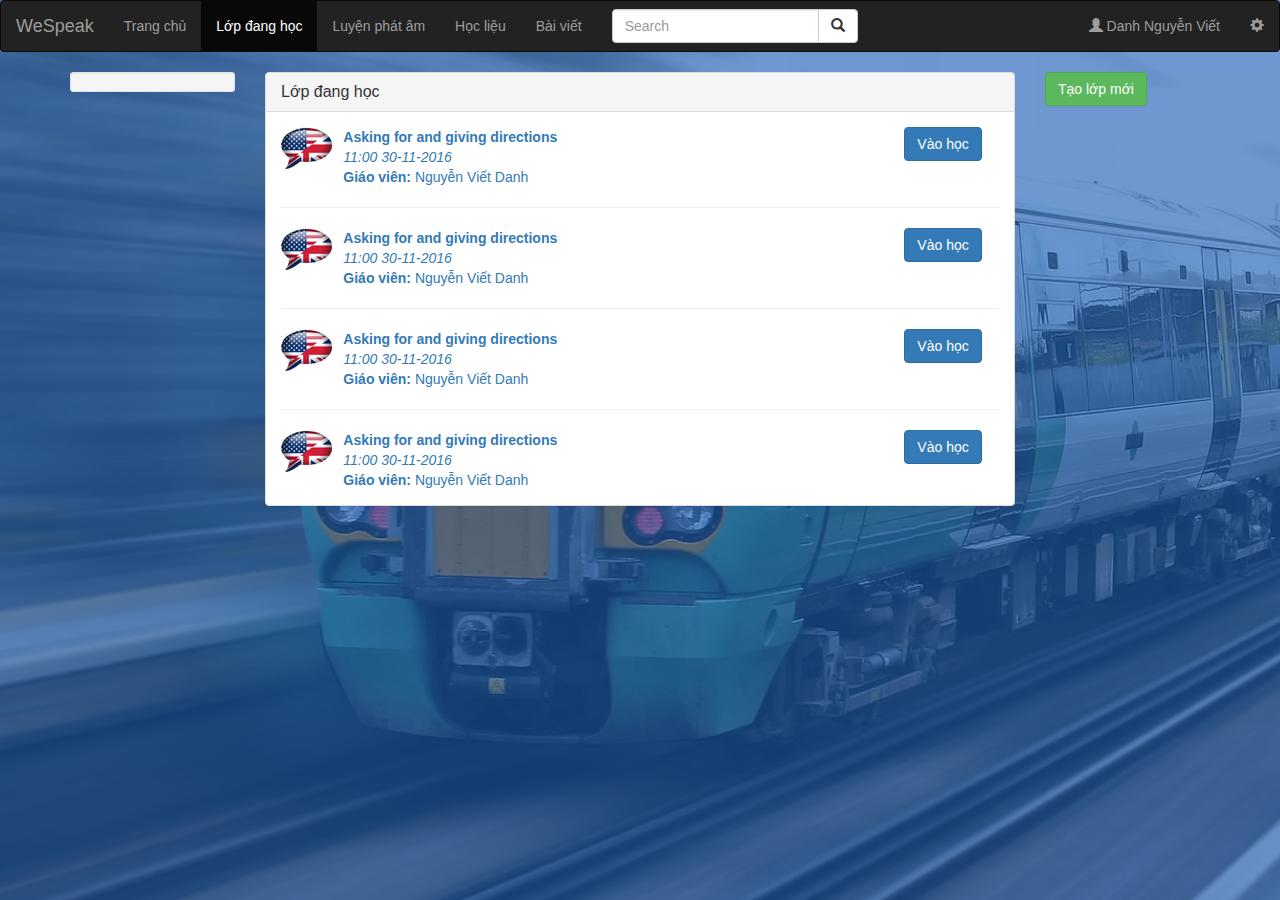
==== resources/GUI/classlist.html @ bcf69c57 "Completed GUI" ====
<!DOCTYPE html>
<html lang="en">
   <head>
      <title>WeSpeak | Lớp đang học</title>
      <meta charset="utf-8">
      <meta name="viewport" content="width=device-width, initial-scale=1">
      <link rel="stylesheet" href="https://maxcdn.bootstrapcdn.com/bootstrap/3.3.7/css/bootstrap.min.css">
      <link rel="stylesheet" href="custom/css/digital-clock.css">
      <script src="https://ajax.googleapis.com/ajax/libs/jquery/3.1.1/jquery.min.js"></script>
      <script src="https://maxcdn.bootstrapcdn.com/bootstrap/3.3.7/js/bootstrap.min.js"></script>
      <script src="custom/js/digital-clock.js"></script>
      <style>
         body {
         background: url('img/train-no-text.png') no-repeat center fixed; 
         background-size: cover;
         }
      </style>
   </head>
   <body>
      <nav class="navbar navbar-inverse">
         <div class="container-fluid">
            <div class="navbar-header">
               <a class="navbar-brand" href="#">WeSpeak</a>
            </div>
            <ul class="nav navbar-nav">
               <li><a href="home.html">Trang chủ</a></li>
               <li class="active"><a href="#">Lớp đang học</a></li>
               <li><a href="#">Luyện phát âm</a></li>
               <li><a href="#">Học liệu</a></li>
               <li><a href="#">Bài viết</a></li>
            </ul>
            <form class="navbar-form navbar-left">
               <div class="input-group">
                  <input type="text" class="form-control" placeholder="Search">
                  <div class="input-group-btn">
                     <button class="btn btn-default" type="submit">
                     <i class="glyphicon glyphicon-search"></i>
                     </button>
                  </div>
               </div>
            </form>
            <ul class="nav navbar-nav navbar-right">
               <li><a href="#"><span class="glyphicon glyphicon-user"></span> Danh Nguyễn Viết</a></li>
               <li>
                  <a href="#" class="dropdown-toggle" data-toggle="dropdown">
                     <span class="glyphicon glyphicon-cog"></span>
                     <ul class="dropdown-menu">
                        <li>
                  <a href="#">Thông tin cơ bản</a></li>
                  <li class="divider"></li>
                  <li><a href="#">Thoát</a></li>
                  </ul>
                  </a>
               </li>
            </ul>
         </div>
      </nav>
      <div class="container">
         <div class="row">
            <div class="col-md-2">
               <div class="well well-sm">
                  <div id="date-clock"></div>
                  <div id="digital-clock"></div>
               </div>
            </div>
            <div class="col-md-8">
               <div class="panel panel-default">
                  <div class="panel-heading">
                     <h3 class="panel-title">Lớp đang học</h3>
                  </div>
                  <div class="panel-body">
                     <div class="row">
                        <a href="#">
                           <div class="col-md-1">
                              <img src="img/brief-logo.png" class="img-rounded" >
                           </div>
                           <div class="col-md-9">
                              <strong>Asking for and giving directions</strong><br>
                              <i>11:00 30-11-2016</i><br>
                              <strong>Giáo viên:</strong> Nguyễn Viết Danh
                           </div>
                           <div class="col-md-2">
                              <button type="button" class="btn btn-primary">Vào học</button>
                           </div>
                        </a>
                     </div>
                     <hr>
                     <div class="row">
                        <a href="#">
                           <div class="col-md-1">
                              <img src="img/brief-logo.png" class="img-rounded" >
                           </div>
                           <div class="col-md-9">
                              <strong>Asking for and giving directions</strong><br>
                              <i>11:00 30-11-2016</i><br>
                              <strong>Giáo viên:</strong> Nguyễn Viết Danh
                           </div>
                           <div class="col-md-2">
                              <button type="button" class="btn btn-primary">Vào học</button>
                           </div>
                        </a>
                     </div>
                     <hr>
                     <div class="row">
                        <a href="#">
                           <div class="col-md-1">
                              <img src="img/brief-logo.png" class="img-rounded" >
                           </div>
                           <div class="col-md-9">
                              <strong>Asking for and giving directions</strong><br>
                              <i>11:00 30-11-2016</i><br>
                              <strong>Giáo viên:</strong> Nguyễn Viết Danh
                           </div>
                           <div class="col-md-2">
                              <button type="button" class="btn btn-primary">Vào học</button>
                           </div>
                        </a>
                     </div>
                     <hr>
                     <div class="row">
                        <a href="#">
                           <div class="col-md-1">
                              <img src="img/brief-logo.png" class="img-rounded" >
                           </div>
                           <div class="col-md-9">
                              <strong>Asking for and giving directions</strong><br>
                              <i>11:00 30-11-2016</i><br>
                              <strong>Giáo viên:</strong> Nguyễn Viết Danh
                           </div>
                           <div class="col-md-2">
                              <button type="button" class="btn btn-primary">Vào học</button>
                           </div>
                        </a>
                     </div>
                  </div>
               </div>
            </div>
            <div class="col-md-2">
               <button type="button" class="btn btn-success" id="createNewClass">Tạo lớp mới</button>
            </div>
         </div>
      </div>

      <!-- Modal -->
      <div class="modal fade" id="myModal" role="dialog">
         <div class="modal-dialog">
            <!-- Modal content-->
            <div class="modal-content">
               <div class="modal-header" style="padding:35px 50px;">
                  <button type="button" class="close" data-dismiss="modal">&times;</button>
                  <h4><span class="glyphicon glyphicon-new-window"></span> Tạo lớp học mới</h4>
               </div>
               <div class="modal-body" style="padding:40px 50px;">
                  <form role="form">
                     <div class="form-group">
                        <label for="usrname"><span class="glyphicon glyphicon-user"></span> Nhập tên lớp</label>
                        <input type="text" class="form-control" id="usrname" placeholder="Tên lớp">
                     </div>
                     <button type="submit" class="btn btn-success btn-block"><span class="glyphicon glyphicon-off"></span> Tạo</button>
                  </form>
               </div>
               <div class="modal-footer">
                  <button type="submit" class="btn btn-danger btn-default pull-left" data-dismiss="modal"><span class="glyphicon glyphicon-remove"></span> Hủy</button>
               </div>
            </div>
         </div>
      </div>
      <script>
        $(document).ready(function(){
            $("#createNewClass").click(function(){
                $("#myModal").modal();
            });
        });
      </script>
   </body>
</html>
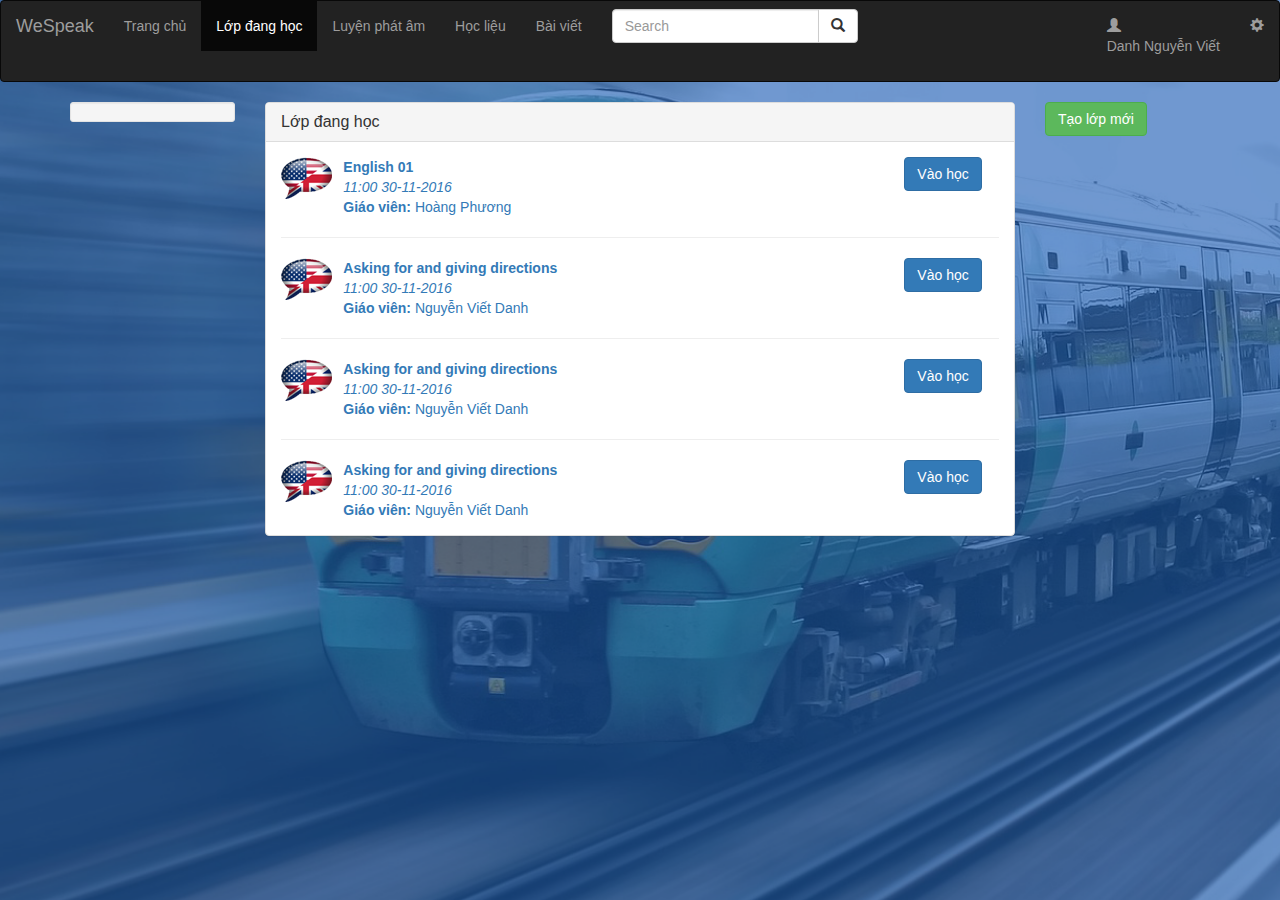
==== commit 4c18e79e: "+Add: Tạo lớp, vào lớp English 01" ====
--- a/resources/GUI/classlist.html
+++ b/resources/GUI/classlist.html
@@ -9,6 +9,23 @@
       <script src="https://ajax.googleapis.com/ajax/libs/jquery/3.1.1/jquery.min.js"></script>
       <script src="https://maxcdn.bootstrapcdn.com/bootstrap/3.3.7/js/bootstrap.min.js"></script>
       <script src="custom/js/digital-clock.js"></script>
+	   <script type="text/javascript">
+		function newPage(classRoom) {
+		var name = document.getElementById("Username").innerHTML;
+		//var classRoom = document.getElementById("classRoom");
+		
+		var url = "https://demo.bigbluebutton.org/demo/create.jsp?username=" + name + "&meetingID=" + classRoom + "%27s+meeting&action=enter";
+		window.open(url);
+	}
+
+	function newCreate() {
+		
+		var classRoom = document.getElementById("classRoom");
+		var url ="https://demo.bigbluebutton.org/demo/create.jsp?username1=" + classRoom.value + "&action=create";
+		
+		window.open(url);
+	}
+	</script>
       <style>
          body {
          background: url('img/train-no-text.png') no-repeat center fixed; 
@@ -40,7 +57,7 @@
                </div>
             </form>
             <ul class="nav navbar-nav navbar-right">
-               <li><a href="#"><span class="glyphicon glyphicon-user"></span> Danh Nguyễn Viết</a></li>
+               <li><a href="#"><span class="glyphicon glyphicon-user"></span><p id="Username">Danh Nguyễn Viết</p></a></li>
                <li>
                   <a href="#" class="dropdown-toggle" data-toggle="dropdown">
                      <span class="glyphicon glyphicon-cog"></span>
@@ -75,12 +92,12 @@
                               <img src="img/brief-logo.png" class="img-rounded" >
                            </div>
                            <div class="col-md-9">
-                              <strong>Asking for and giving directions</strong><br>
+                              <strong>English 01</strong><br>
                               <i>11:00 30-11-2016</i><br>
-                              <strong>Giáo viên:</strong> Nguyễn Viết Danh
+                              <strong>Giáo viên:</strong> Hoàng Phương
                            </div>
                            <div class="col-md-2">
-                              <button type="button" class="btn btn-primary">Vào học</button>
+                              <button type="button" class="btn btn-primary" onclick="newPage('English 01')">Vào học</button>
                            </div>
                         </a>
                      </div>
@@ -153,10 +170,10 @@
                <div class="modal-body" style="padding:40px 50px;">
                   <form role="form">
                      <div class="form-group">
-                        <label for="usrname"><span class="glyphicon glyphicon-user"></span> Nhập tên lớp</label>
-                        <input type="text" class="form-control" id="usrname" placeholder="Tên lớp">
+                        <label for="classRoom"><span class="glyphicon glyphicon-user"></span> Nhập tên lớp</label>
+                        <input type="text" class="form-control" placeholder="Tên lớp" id="classRoom" value="English 01">
                      </div>
-                     <button type="submit" class="btn btn-success btn-block"><span class="glyphicon glyphicon-off"></span> Tạo</button>
+                     <button type="submit" class="btn btn-success btn-block" Onclick="newCreate()"><span class="glyphicon glyphicon-off"></span> Tạo</button>
                   </form>
                </div>
                <div class="modal-footer">
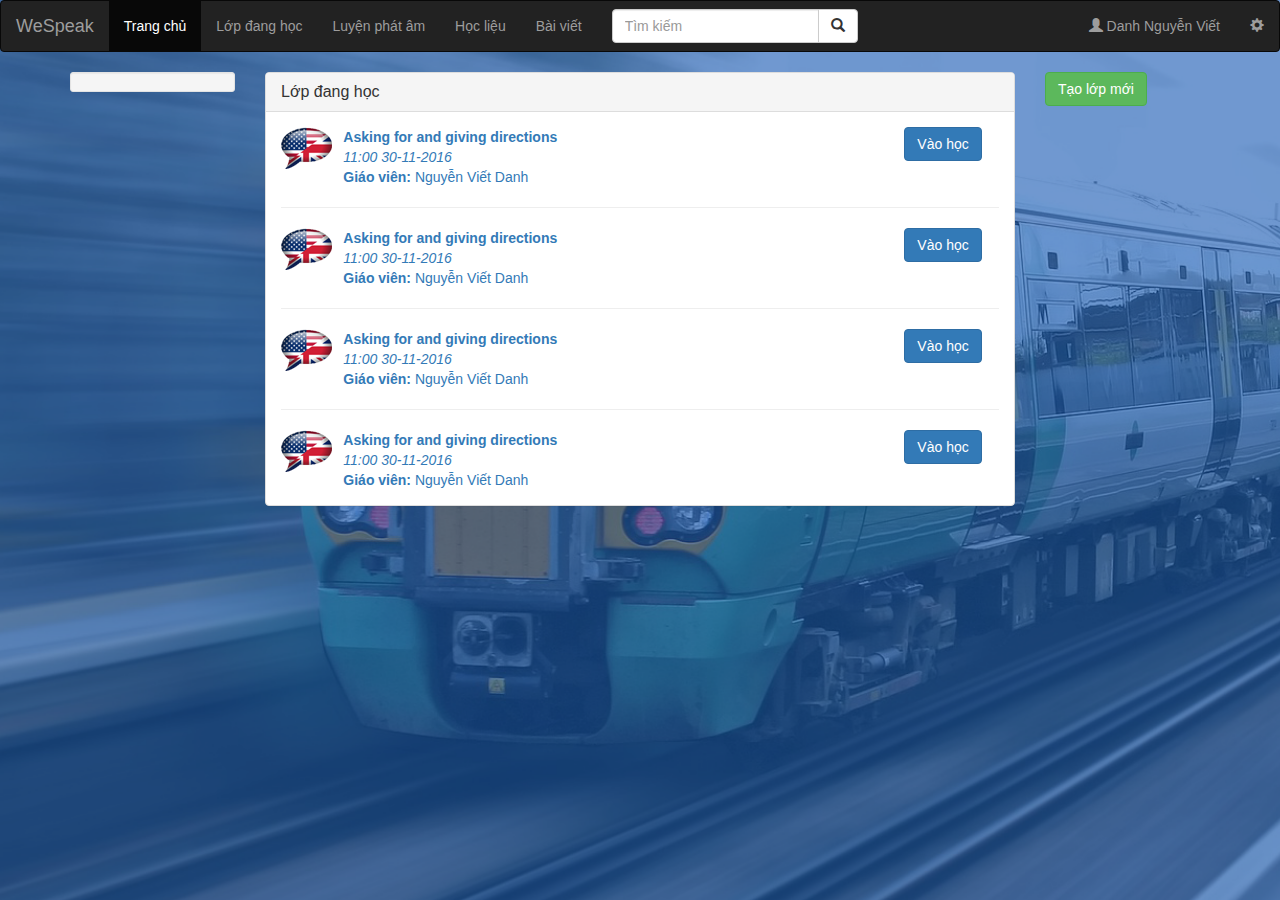
==== commit ef6e3410: "Changed GUI, report" ====
--- a/resources/GUI/classlist.html
+++ b/resources/GUI/classlist.html
@@ -9,23 +9,6 @@
       <script src="https://ajax.googleapis.com/ajax/libs/jquery/3.1.1/jquery.min.js"></script>
       <script src="https://maxcdn.bootstrapcdn.com/bootstrap/3.3.7/js/bootstrap.min.js"></script>
       <script src="custom/js/digital-clock.js"></script>
-	   <script type="text/javascript">
-		function newPage(classRoom) {
-		var name = document.getElementById("Username").innerHTML;
-		//var classRoom = document.getElementById("classRoom");
-		
-		var url = "https://demo.bigbluebutton.org/demo/create.jsp?username=" + name + "&meetingID=" + classRoom + "%27s+meeting&action=enter";
-		window.open(url);
-	}
-
-	function newCreate() {
-		
-		var classRoom = document.getElementById("classRoom");
-		var url ="https://demo.bigbluebutton.org/demo/create.jsp?username1=" + classRoom.value + "&action=create";
-		
-		window.open(url);
-	}
-	</script>
       <style>
          body {
          background: url('img/train-no-text.png') no-repeat center fixed; 
@@ -40,15 +23,15 @@
                <a class="navbar-brand" href="#">WeSpeak</a>
             </div>
             <ul class="nav navbar-nav">
-               <li><a href="home.html">Trang chủ</a></li>
-               <li class="active"><a href="#">Lớp đang học</a></li>
-               <li><a href="#">Luyện phát âm</a></li>
-               <li><a href="#">Học liệu</a></li>
-               <li><a href="#">Bài viết</a></li>
+               <li class="active"><a href="home.html">Trang chủ</a></li>
+               <li><a href="classlist.html">Lớp đang học</a></li>
+               <li><a href="pronunciation.html">Luyện phát âm</a></li>
+               <li><a href="courseware.html">Học liệu</a></li>
+               <li><a href="news.html">Bài viết</a></li>
             </ul>
             <form class="navbar-form navbar-left">
                <div class="input-group">
-                  <input type="text" class="form-control" placeholder="Search">
+                  <input type="text" class="form-control" placeholder="Tìm kiếm">
                   <div class="input-group-btn">
                      <button class="btn btn-default" type="submit">
                      <i class="glyphicon glyphicon-search"></i>
@@ -57,16 +40,15 @@
                </div>
             </form>
             <ul class="nav navbar-nav navbar-right">
-               <li><a href="#"><span class="glyphicon glyphicon-user"></span><p id="Username">Danh Nguyễn Viết</p></a></li>
+               <li><a href="#"><span class="glyphicon glyphicon-user"></span> Danh Nguyễn Viết</a></li>
                <li>
                   <a href="#" class="dropdown-toggle" data-toggle="dropdown">
                      <span class="glyphicon glyphicon-cog"></span>
                      <ul class="dropdown-menu">
-                        <li>
-                  <a href="#">Thông tin cơ bản</a></li>
-                  <li class="divider"></li>
-                  <li><a href="#">Thoát</a></li>
-                  </ul>
+                        <li><a href="#">Thông tin cơ bản</a></li>
+                        <li class="divider"></li>
+                        <li><a href="#">Thoát</a></li>
+                     </ul>
                   </a>
                </li>
             </ul>
@@ -92,12 +74,12 @@
                               <img src="img/brief-logo.png" class="img-rounded" >
                            </div>
                            <div class="col-md-9">
-                              <strong>English 01</strong><br>
+                              <strong>Asking for and giving directions</strong><br>
                               <i>11:00 30-11-2016</i><br>
-                              <strong>Giáo viên:</strong> Hoàng Phương
+                              <strong>Giáo viên:</strong> Nguyễn Viết Danh
                            </div>
                            <div class="col-md-2">
-                              <button type="button" class="btn btn-primary" onclick="newPage('English 01')">Vào học</button>
+                              <button type="button" class="btn btn-primary">Vào học</button>
                            </div>
                         </a>
                      </div>
@@ -170,10 +152,10 @@
                <div class="modal-body" style="padding:40px 50px;">
                   <form role="form">
                      <div class="form-group">
-                        <label for="classRoom"><span class="glyphicon glyphicon-user"></span> Nhập tên lớp</label>
-                        <input type="text" class="form-control" placeholder="Tên lớp" id="classRoom" value="English 01">
+                        <label for="usrname"><span class="glyphicon glyphicon-user"></span> Nhập tên lớp</label>
+                        <input type="text" class="form-control" id="usrname" placeholder="Tên lớp">
                      </div>
-                     <button type="submit" class="btn btn-success btn-block" Onclick="newCreate()"><span class="glyphicon glyphicon-off"></span> Tạo</button>
+                     <button type="submit" class="btn btn-success btn-block"><span class="glyphicon glyphicon-off"></span> Tạo</button>
                   </form>
                </div>
                <div class="modal-footer">
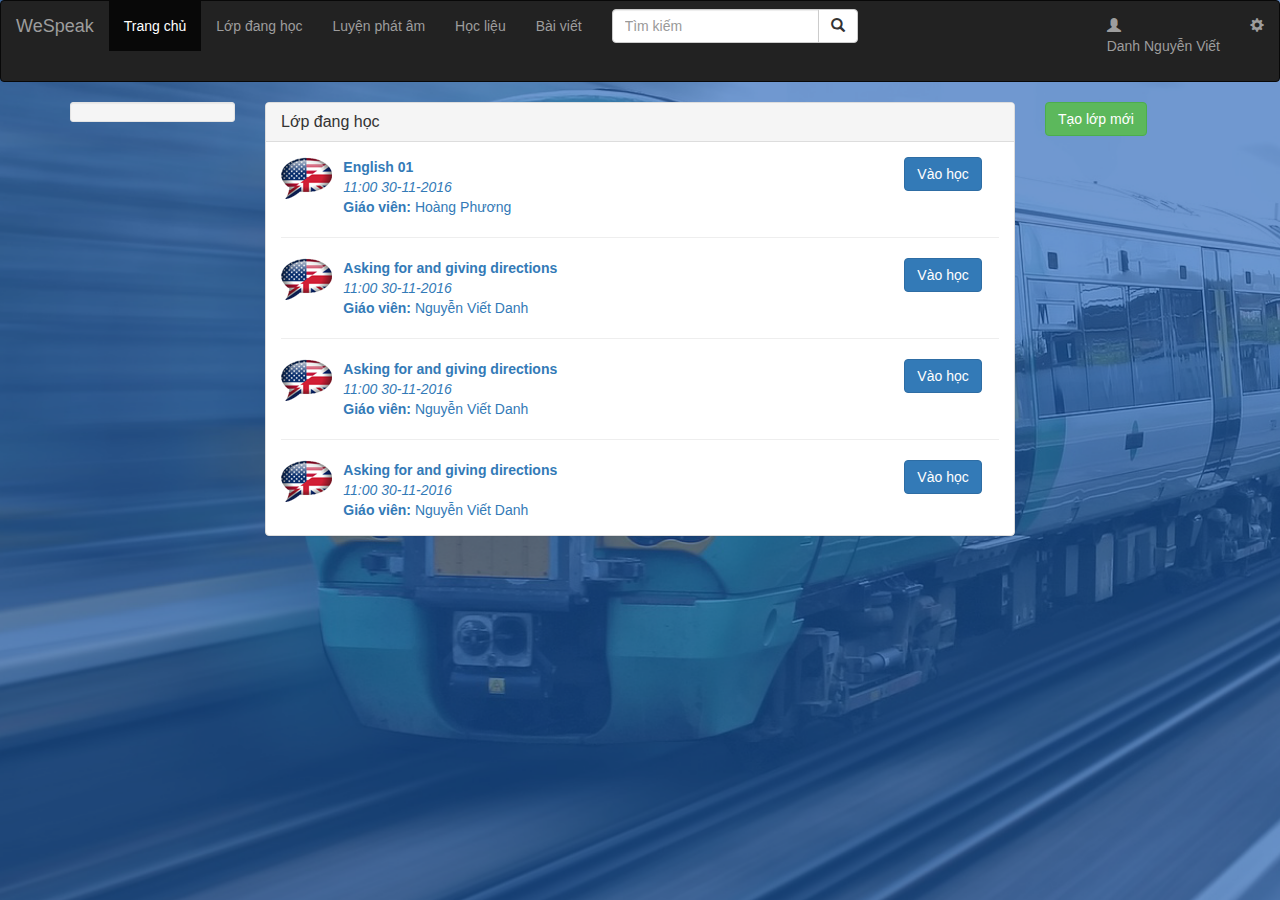
==== commit a376fa94: "Fixed final report due to conlict" ====
--- a/resources/GUI/classlist.html
+++ b/resources/GUI/classlist.html
@@ -9,6 +9,23 @@
       <script src="https://ajax.googleapis.com/ajax/libs/jquery/3.1.1/jquery.min.js"></script>
       <script src="https://maxcdn.bootstrapcdn.com/bootstrap/3.3.7/js/bootstrap.min.js"></script>
       <script src="custom/js/digital-clock.js"></script>
+	   <script type="text/javascript">
+		function newPage(classRoom) {
+		var name = document.getElementById("Username").innerHTML;
+		//var classRoom = document.getElementById("classRoom");
+		
+		var url = "https://demo.bigbluebutton.org/demo/create.jsp?username=" + name + "&meetingID=" + classRoom + "%27s+meeting&action=enter";
+		window.open(url);
+	}
+
+	function newCreate() {
+		
+		var classRoom = document.getElementById("classRoom");
+		var url ="https://demo.bigbluebutton.org/demo/create.jsp?username1=" + classRoom.value + "&action=create";
+		
+		window.open(url);
+	}
+	</script>
       <style>
          body {
          background: url('img/train-no-text.png') no-repeat center fixed; 
@@ -40,7 +57,7 @@
                </div>
             </form>
             <ul class="nav navbar-nav navbar-right">
-               <li><a href="#"><span class="glyphicon glyphicon-user"></span> Danh Nguyễn Viết</a></li>
+               <li><a href="#"><span class="glyphicon glyphicon-user"></span><p id="Username">Danh Nguyễn Viết</p></a></li>
                <li>
                   <a href="#" class="dropdown-toggle" data-toggle="dropdown">
                      <span class="glyphicon glyphicon-cog"></span>
@@ -74,12 +91,12 @@
                               <img src="img/brief-logo.png" class="img-rounded" >
                            </div>
                            <div class="col-md-9">
-                              <strong>Asking for and giving directions</strong><br>
+                              <strong>English 01</strong><br>
                               <i>11:00 30-11-2016</i><br>
-                              <strong>Giáo viên:</strong> Nguyễn Viết Danh
+                              <strong>Giáo viên:</strong> Hoàng Phương
                            </div>
                            <div class="col-md-2">
-                              <button type="button" class="btn btn-primary">Vào học</button>
+                              <button type="button" class="btn btn-primary" onclick="newPage('English 01')">Vào học</button>
                            </div>
                         </a>
                      </div>
@@ -152,10 +169,10 @@
                <div class="modal-body" style="padding:40px 50px;">
                   <form role="form">
                      <div class="form-group">
-                        <label for="usrname"><span class="glyphicon glyphicon-user"></span> Nhập tên lớp</label>
-                        <input type="text" class="form-control" id="usrname" placeholder="Tên lớp">
+                        <label for="classRoom"><span class="glyphicon glyphicon-user"></span> Nhập tên lớp</label>
+                        <input type="text" class="form-control" placeholder="Tên lớp" id="classRoom" value="English 01">
                      </div>
-                     <button type="submit" class="btn btn-success btn-block"><span class="glyphicon glyphicon-off"></span> Tạo</button>
+                     <button type="submit" class="btn btn-success btn-block" Onclick="newCreate()"><span class="glyphicon glyphicon-off"></span> Tạo</button>
                   </form>
                </div>
                <div class="modal-footer">
